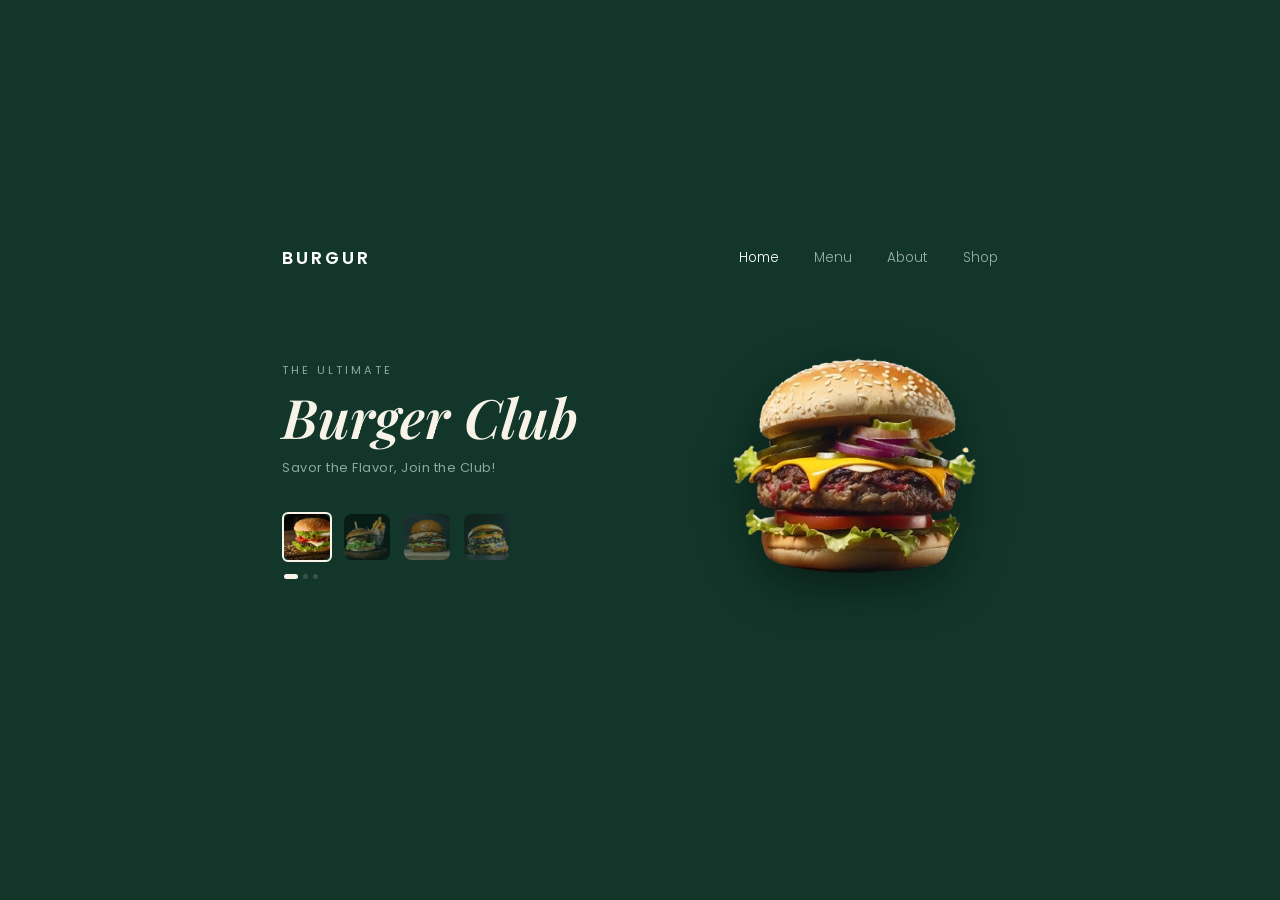
==== index.html @ 023cc447 "update" ====
<!DOCTYPE html>
<html lang="en">
<head>
  <link rel="stylesheet" href="style.css" />
    <title>Glide</title>
    <meta charset="UTF-8">
    <meta name="viewport" content="width=device-width, initial-scale=1.0">
    <title>Burgur - The Ultimate Burger Club</title>
    <link rel="stylesheet" href="style.css">
    <!-- Google Fonts -->
    <link href="https://fonts.googleapis.com/css2?family=Poppins:wght@300;400;500;600&family=Playfair+Display:ital,wght@0,600;1,600&display=swap" rel="stylesheet">
</head>
<body>
    <div class="landing-container">
<header class="navbar">
<div class="logo">BURGUR</div>
<nav class="nav-links">
<a href="#" class="active">Home</a>
<a href="#">Menu</a>
<a href="#">About</a>
<a href="#">Shop</a>
</nav>
</header>

<main class="hero-section">
<div class="hero-content">
<div class="hero-text">
<span class="subtitle">THE ULTIMATE</span>
<h1 class="title">Burger Club</h1>
<p class="tagline">Savor the Flavor, Join the Club!</p>
</div>


<div class="carousel-preview">
<div class="thumbnails">
<div class="thumb-card active">
<img src="Frame 7.png" alt="Burger 1">
</div>
<div class="thumb-card">
<img src="8.png"alt="Burger 2">
</div>
<div class="thumb-card">
<img src="Frame 5.png" alt="Burger 3">
</div>
<div class="thumb-card">
<img src="Frame 6.png" alt="Burger 4">
</div>
</div>
<div class="carousel-dots">
<span class="dot active"></span>
<span class="dot"></span>
<span class="dot"></span>
</div>
</div>
</div>


<div class="hero-image">
<img src="img.png" alt="Ultimate Burger">
            </div>
        </main>
    </div>
</body>
</html>
---- style.css ----
* {
    margin: 0;
    padding: 0;
    box-sizing: border-box;
}

body {
    font-family: 'Poppins', sans-serif;
    background-color: #12372A;
    display: flex;
    justify-content: center;
    align-items: center;
    min-height: 100vh;
}

.container {
    width: 100%;
    max-width: 950px;
    background-color: #0d231a;
    color: #ffffff;
    border-radius: 10px;
    overflow: hidden;
    box-shadow: 0 15px 35px rgba(0, 0, 0, 0.4);
}


.navbar {
    display: flex;
    justify-content: space-between;
    align-items: center;
    padding: 30px 50px;
}

.logo {
    font-size: 1.1rem;
    font-weight: 600;
    letter-spacing: 3px;
    color: #ffffff;
}

.nav-links {
    display: flex;
    gap: 35px;
}

.nav-links a {
    text-decoration: none;
    color: #9cb1a7;
    font-size: 0.85rem;
    font-weight: 300;
    transition: color 0.3s ease;
}

.nav-links a:hover,
.nav-links a.active {
    color: #ffffff;
}

/* Hero Section */
.hero-section {
    display: flex;
    justify-content: space-between;
    align-items: center;
    padding: 10px 50px 55px 50px;
}

.hero-content {
    flex: 1;
    display: flex;
    flex-direction: column;
    justify-content: center;
}

.hero-text {
    margin-bottom: 35px;
}

.subtitle {
    display: block;
    font-size: 0.7rem;
    letter-spacing: 3px;
    color: #8fa89e;
    margin-bottom: 8px;
    font-weight: 400;
}

.title {
    font-family: 'Playfair Display', serif;
    font-style: italic;
    font-size: 3.4rem;
    font-weight: 600;
    color: #f7f3e9;
    line-height: 1.1;
    margin-bottom: 12px;
}

.tagline {
    font-size: 0.8rem;
    color: #8fa89e;
    letter-spacing: 0.5px;
}

/* Carousel Preview */
.carousel-preview {
    display: flex;
    flex-direction: column;
    gap: 12px;
}

.thumbnails {
    display: flex;
    gap: 10px;
}

.thumb-card {
    width: 50px;
    height: 50px;
    border-radius: 6px;
    overflow: hidden;
    border: 2px solid transparent;
    cursor: pointer;
    opacity: 0.5;
    transition: all 0.3s ease;
}

.thumb-card.active,
.thumb-card:hover {
    opacity: 1;
    border-color: #f7f3e9;
}

.thumb-card img {
    width: 100%;
    height: 100%;
    object-fit: cover;
}

.carousel-dots {
    display: flex;
    gap: 5px;
    padding-left: 2px;
}

.dot {
    width: 5px;
    height: 5px;
    border-radius: 50%;
    background-color: #3b5247;
    cursor: pointer;
}

.dot.active {
    background-color: #f7f3e9;
    width: 14px;
    border-radius: 4px;
}

/* Hero Image */
.hero-image {
    flex: 1;
    display: flex;
    justify-content: flex-end;
    align-items: center;
}

.hero-image img {
    max-width: 420px;
    width: 100%;
    height: auto;
    filter: drop-shadow(0 15px 25px rgba(0, 0, 0, 0.45));
}

/* Responsive adjustments */
@media (max-width: 768px) {
    .hero-section {
        flex-direction: column;
        text-align: center;
        padding: 20px 20px 40px 20px;
    }
    
    .navbar {
        padding: 20px;
    }

    .nav-links {
        display: none;
    }

    .hero-content {
        align-items: center;
    }

    .thumbnails {
        justify-content: center;
    }

    .carousel-dots {
        justify-content: center;
    }

    .hero-image {
        margin-top: 30px;
        justify-content: center;
    }
}
---- style.css ----
* {
    margin: 0;
    padding: 0;
    box-sizing: border-box;
}

body {
    font-family: 'Poppins', sans-serif;
    background-color: #12372A;
    display: flex;
    justify-content: center;
    align-items: center;
    min-height: 100vh;
}

.container {
    width: 100%;
    max-width: 950px;
    background-color: #0d231a;
    color: #ffffff;
    border-radius: 10px;
    overflow: hidden;
    box-shadow: 0 15px 35px rgba(0, 0, 0, 0.4);
}


.navbar {
    display: flex;
    justify-content: space-between;
    align-items: center;
    padding: 30px 50px;
}

.logo {
    font-size: 1.1rem;
    font-weight: 600;
    letter-spacing: 3px;
    color: #ffffff;
}

.nav-links {
    display: flex;
    gap: 35px;
}

.nav-links a {
    text-decoration: none;
    color: #9cb1a7;
    font-size: 0.85rem;
    font-weight: 300;
    transition: color 0.3s ease;
}

.nav-links a:hover,
.nav-links a.active {
    color: #ffffff;
}

/* Hero Section */
.hero-section {
    display: flex;
    justify-content: space-between;
    align-items: center;
    padding: 10px 50px 55px 50px;
}

.hero-content {
    flex: 1;
    display: flex;
    flex-direction: column;
    justify-content: center;
}

.hero-text {
    margin-bottom: 35px;
}

.subtitle {
    display: block;
    font-size: 0.7rem;
    letter-spacing: 3px;
    color: #8fa89e;
    margin-bottom: 8px;
    font-weight: 400;
}

.title {
    font-family: 'Playfair Display', serif;
    font-style: italic;
    font-size: 3.4rem;
    font-weight: 600;
    color: #f7f3e9;
    line-height: 1.1;
    margin-bottom: 12px;
}

.tagline {
    font-size: 0.8rem;
    color: #8fa89e;
    letter-spacing: 0.5px;
}

/* Carousel Preview */
.carousel-preview {
    display: flex;
    flex-direction: column;
    gap: 12px;
}

.thumbnails {
    display: flex;
    gap: 10px;
}

.thumb-card {
    width: 50px;
    height: 50px;
    border-radius: 6px;
    overflow: hidden;
    border: 2px solid transparent;
    cursor: pointer;
    opacity: 0.5;
    transition: all 0.3s ease;
}

.thumb-card.active,
.thumb-card:hover {
    opacity: 1;
    border-color: #f7f3e9;
}

.thumb-card img {
    width: 100%;
    height: 100%;
    object-fit: cover;
}

.carousel-dots {
    display: flex;
    gap: 5px;
    padding-left: 2px;
}

.dot {
    width: 5px;
    height: 5px;
    border-radius: 50%;
    background-color: #3b5247;
    cursor: pointer;
}

.dot.active {
    background-color: #f7f3e9;
    width: 14px;
    border-radius: 4px;
}

/* Hero Image */
.hero-image {
    flex: 1;
    display: flex;
    justify-content: flex-end;
    align-items: center;
}

.hero-image img {
    max-width: 420px;
    width: 100%;
    height: auto;
    filter: drop-shadow(0 15px 25px rgba(0, 0, 0, 0.45));
}

/* Responsive adjustments */
@media (max-width: 768px) {
    .hero-section {
        flex-direction: column;
        text-align: center;
        padding: 20px 20px 40px 20px;
    }
    
    .navbar {
        padding: 20px;
    }

    .nav-links {
        display: none;
    }

    .hero-content {
        align-items: center;
    }

    .thumbnails {
        justify-content: center;
    }

    .carousel-dots {
        justify-content: center;
    }

    .hero-image {
        margin-top: 30px;
        justify-content: center;
    }
}
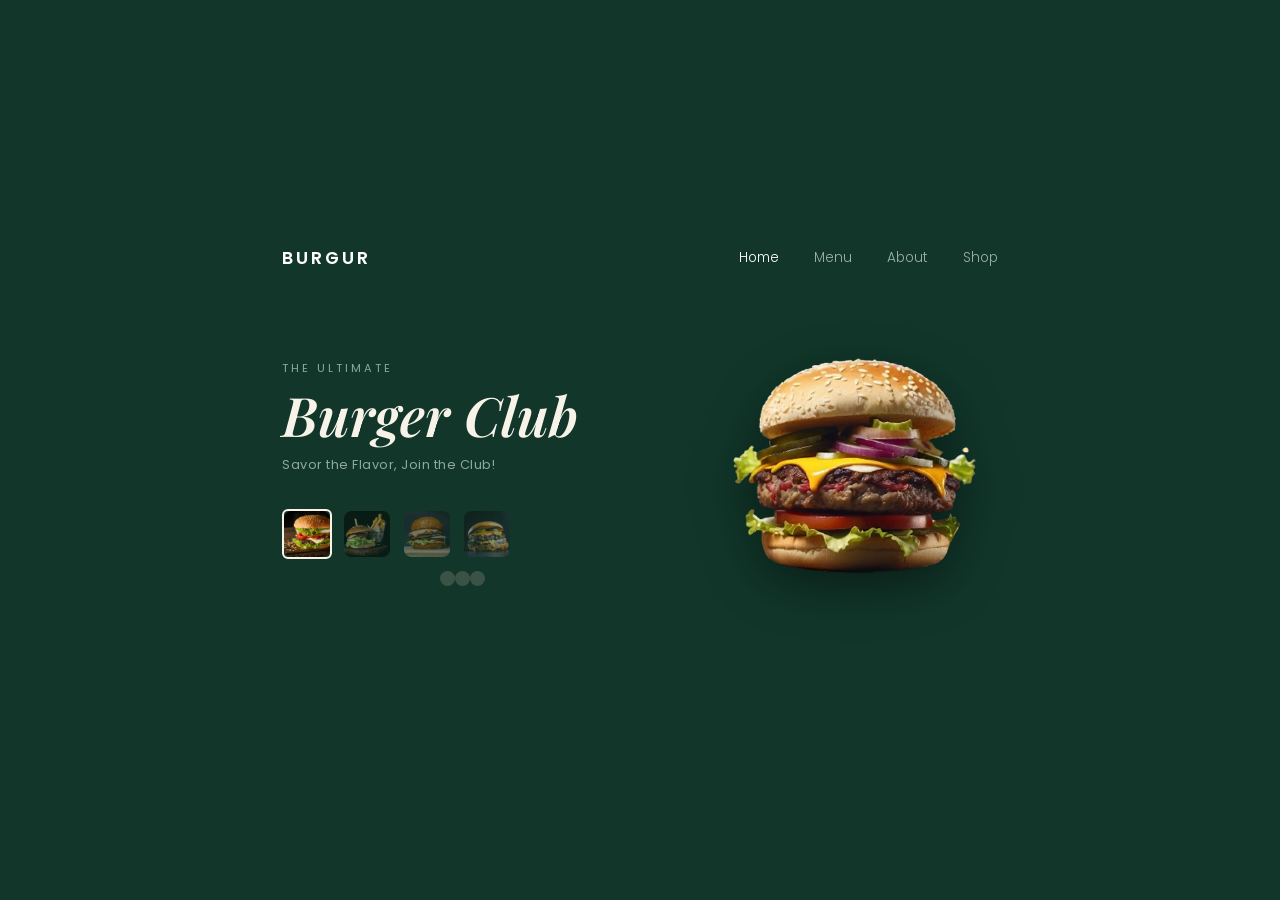
==== commit 89ca30a2: "update" ====
--- a/index.html
+++ b/index.html
@@ -2,24 +2,23 @@
 <html lang="en">
 <head>
   <link rel="stylesheet" href="style.css" />
-    <title>Glide</title>
+    <title>Burgur</title>
     <meta charset="UTF-8">
     <meta name="viewport" content="width=device-width, initial-scale=1.0">
     <title>Burgur - The Ultimate Burger Club</title>
     <link rel="stylesheet" href="style.css">
-    <!-- Google Fonts -->
     <link href="https://fonts.googleapis.com/css2?family=Poppins:wght@300;400;500;600&family=Playfair+Display:ital,wght@0,600;1,600&display=swap" rel="stylesheet">
 </head>
 <body>
     <div class="landing-container">
 <header class="navbar">
 <div class="logo">BURGUR</div>
-<nav class="nav-links">
+<div class="nav-links">
 <a href="#" class="active">Home</a>
 <a href="#">Menu</a>
 <a href="#">About</a>
 <a href="#">Shop</a>
-</nav>
+</div>
 </header>
 
 <main class="hero-section">
@@ -36,24 +35,27 @@
 <div class="thumb-card active">
 <img src="Frame 7.png" alt="Burger 1">
 </div>
+
 <div class="thumb-card">
 <img src="8.png"alt="Burger 2">
 </div>
+
 <div class="thumb-card">
 <img src="Frame 5.png" alt="Burger 3">
 </div>
+
 <div class="thumb-card">
 <img src="Frame 6.png" alt="Burger 4">
 </div>
+
 </div>
 <div class="carousel-dots">
-<span class="dot active"></span>
-<span class="dot"></span>
-<span class="dot"></span>
+<div class="dot"></div>
+<div class="dot"></div>
+<div class="dot"></div>
 </div>
 </div>
 </div>
-
 
 <div class="hero-image">
 <img src="img.png" alt="Ultimate Burger">
--- a/style.css
+++ b/style.css
@@ -14,7 +14,7 @@
 }
 
 .container {
-    width: 100%;
+    width: 400px;
     max-width: 950px;
     background-color: #0d231a;
     color: #ffffff;
@@ -41,6 +41,7 @@
 .nav-links {
     display: flex;
     gap: 35px;
+    text-align: center;
 }
 
 .nav-links a {
@@ -48,7 +49,6 @@
     color: #9cb1a7;
     font-size: 0.85rem;
     font-weight: 300;
-    transition: color 0.3s ease;
 }
 
 .nav-links a:hover,
@@ -56,7 +56,6 @@
     color: #ffffff;
 }
 
-/* Hero Section */
 .hero-section {
     display: flex;
     justify-content: space-between;
@@ -100,7 +99,6 @@
     letter-spacing: 0.5px;
 }
 
-/* Carousel Preview */
 .carousel-preview {
     display: flex;
     flex-direction: column;
@@ -137,25 +135,19 @@
 
 .carousel-dots {
     display: flex;
-    gap: 5px;
+    height: 10px;
     padding-left: 2px;
+    justify-content:center ;
 }
 
 .dot {
-    width: 5px;
-    height: 5px;
+    width: 15px;
+    height: 15px;
     border-radius: 50%;
     background-color: #3b5247;
     cursor: pointer;
 }
 
-.dot.active {
-    background-color: #f7f3e9;
-    width: 14px;
-    border-radius: 4px;
-}
-
-/* Hero Image */
 .hero-image {
     flex: 1;
     display: flex;
@@ -170,36 +162,3 @@
     filter: drop-shadow(0 15px 25px rgba(0, 0, 0, 0.45));
 }
 
-/* Responsive adjustments */
-@media (max-width: 768px) {
-    .hero-section {
-        flex-direction: column;
-        text-align: center;
-        padding: 20px 20px 40px 20px;
-    }
-    
-    .navbar {
-        padding: 20px;
-    }
-
-    .nav-links {
-        display: none;
-    }
-
-    .hero-content {
-        align-items: center;
-    }
-
-    .thumbnails {
-        justify-content: center;
-    }
-
-    .carousel-dots {
-        justify-content: center;
-    }
-
-    .hero-image {
-        margin-top: 30px;
-        justify-content: center;
-    }
-}
--- a/style.css
+++ b/style.css
@@ -14,7 +14,7 @@
 }
 
 .container {
-    width: 100%;
+    width: 400px;
     max-width: 950px;
     background-color: #0d231a;
     color: #ffffff;
@@ -41,6 +41,7 @@
 .nav-links {
     display: flex;
     gap: 35px;
+    text-align: center;
 }
 
 .nav-links a {
@@ -48,7 +49,6 @@
     color: #9cb1a7;
     font-size: 0.85rem;
     font-weight: 300;
-    transition: color 0.3s ease;
 }
 
 .nav-links a:hover,
@@ -56,7 +56,6 @@
     color: #ffffff;
 }
 
-/* Hero Section */
 .hero-section {
     display: flex;
     justify-content: space-between;
@@ -100,7 +99,6 @@
     letter-spacing: 0.5px;
 }
 
-/* Carousel Preview */
 .carousel-preview {
     display: flex;
     flex-direction: column;
@@ -137,25 +135,19 @@
 
 .carousel-dots {
     display: flex;
-    gap: 5px;
+    height: 10px;
     padding-left: 2px;
+    justify-content:center ;
 }
 
 .dot {
-    width: 5px;
-    height: 5px;
+    width: 15px;
+    height: 15px;
     border-radius: 50%;
     background-color: #3b5247;
     cursor: pointer;
 }
 
-.dot.active {
-    background-color: #f7f3e9;
-    width: 14px;
-    border-radius: 4px;
-}
-
-/* Hero Image */
 .hero-image {
     flex: 1;
     display: flex;
@@ -170,36 +162,3 @@
     filter: drop-shadow(0 15px 25px rgba(0, 0, 0, 0.45));
 }
 
-/* Responsive adjustments */
-@media (max-width: 768px) {
-    .hero-section {
-        flex-direction: column;
-        text-align: center;
-        padding: 20px 20px 40px 20px;
-    }
-    
-    .navbar {
-        padding: 20px;
-    }
-
-    .nav-links {
-        display: none;
-    }
-
-    .hero-content {
-        align-items: center;
-    }
-
-    .thumbnails {
-        justify-content: center;
-    }
-
-    .carousel-dots {
-        justify-content: center;
-    }
-
-    .hero-image {
-        margin-top: 30px;
-        justify-content: center;
-    }
-}
